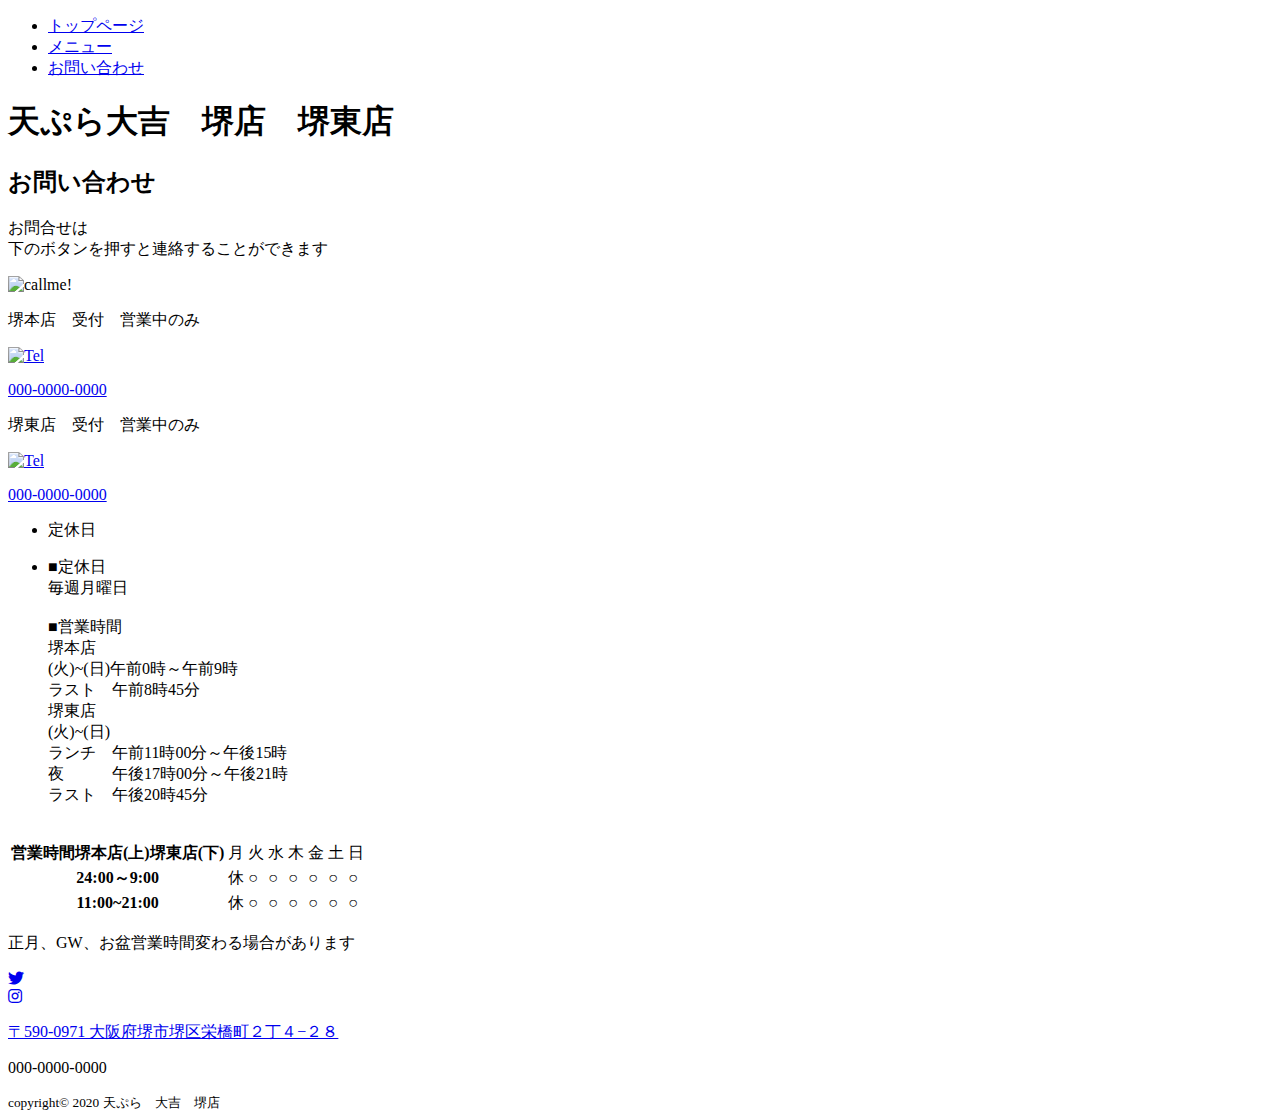
==== contact.html @ 42457a8d "Add files via upload" ====
<!DOCTYPE html>
<html lang="ja">
<head>
    <meta charset="UTF-8">
    <meta http-equiv="X-UA-Compatible" content="IE=edge">
    <meta name="viewport" content="width=device-width, initial-scale=1.0">
    <title>天ぷら大吉　第三弾</title>
    <meta name="description" content="sample text sample text sample text sample text sample text sample text sample text sample text sample text ">
    <link rel="stylesheet" href="./assets/css/sanitize.css">
    <link rel="stylesheet" href="./assets/css/contact.css">
    <link rel="preconnect" href="https://fonts.googleapis.com">
    <link rel="preconnect" href="https://fonts.gstatic.com" crossorigin>
    <link href="https://fonts.googleapis.com/css2?family=Noto+Sans+JP:wght@400;700&display=swap" rel="stylesheet">
    <link href="https://use.fontawesome.com/releases/v5.6.1/css/all.css" rel="stylesheet">
</head>
<body>
    <header class="header">
        <nav class="header-nav">
            <ul class="header-navlist">
                <li class="header-navitem">
                    <a href="index.html">トップページ</a>
                </li>
                <li class="header-navitem">
                    <a href="menu.html">メニュー</a>
                </li>
                <li class="header-navitem">
                    <a href="#">お問い合わせ</a>
                </li>
            </ul>
        </nav>
    </header>
    <div class="page-Wrapper">
        <h1 class="page-title">天ぷら大吉　堺店　堺東店</h1>
        <div class="contain">
            <div class="contact">
                <div class="contact-top">
                    <div class="contact-description">
                        <h2>お問い合わせ</h2>
                        <p>
                        お問合せは<br>
                        下のボタンを押すと連絡することができます
                        </p>
                    </div>
                    <img src="./assets/img/contact/384_335.png" alt="callme!" width="166.8px" height="144.5px">
                </div>
                <div class="contact-number">
                    <div class="shop-name">
                        <p>堺本店　受付　営業中のみ</p>
                    </div>
                    <div class="phone-number">
                        <a href="#" class="tel-link">
                            <img src="./assets/img/contact/tel4.png" alt="Tel" class="tel-img">
                            <p>000-0000-0000</p>
                        </a>
                    </div>
                    <div class="shop-name">
                        <p>堺東店　受付　営業中のみ</p>
                    </div>
                    <div class="phone-number">
                        <a href="#"  class="tel-link">
                            <img src="./assets/img/contact/tel4.png" alt="Tel"  class="tel-img">
                            <p>000-0000-0000</p>
                        </a>
                    </div>
                </div>
            </div>
            <div class="open-info">
                <ul class="open-ul">
                    <li class="opentime-left">
                        <div class="calendar"></div>
                        <div class="closeday">
                            <p>定休日</p>
                        </div>
                    </li>
                    <li class="open-description">
                        <p>
                            ■定休日<br>
                            毎週月曜日<br>
                            <br>
                            ■営業時間<br>
                            堺本店<br>
                            (火)~(日)午前0時～午前9時<br>
                            ラスト　午前8時45分<br>
                            堺東店<br>
                            (火)~(日)<br>
                            ランチ　午前11時00分～午後15時<br>
                            夜　　　午後17時00分～午後21時<br>
                            ラスト　午後20時45分<br>
                            <br>
                        </p>
                    </li>
                </ul>
                <div class="opentime-bottom">
                    <table class="opentime-table">
                        <tr class="opentime-table-header">
                            <th>
                                営業時間堺本店(上)堺東店(下)
                            </th>
                            <td>
                                月
                            </td>
                            <td>
                                火
                            </td>
                            <td>
                                水
                            </td>
                            <td>
                                木
                            </td>
                            <td>
                                金
                            </td>
                            <td>
                                土
                            </td>
                            <td>
                                日
                            </td>
                        </tr>
                        <tr>
                            <th>
                                24:00～9:00
                            </th>
                            <td>
                                休
                            </td>
                            <td>
                                ○
                            </td>
                            <td>
                                ○
                            </td>
                            <td>
                                ○
                            </td>
                            <td>
                                ○
                            </td>
                            <td>
                                ○
                            </td>
                            <td>
                                ○
                            </td>
                        </tr>
                        <tr>
                            <th>
                                11:00~21:00
                            </th>
                            <td>
                                休
                            </td>
                            <td>
                                ○
                            </td>
                            <td>
                                ○
                            </td>
                            <td>
                                ○
                            </td>
                            <td>
                                ○
                            </td>
                            <td>
                                ○
                            </td>
                            <td>
                                ○
                            </td>
                        </tr>
                    </table>
                    <div class="optentime-caution">
                        <p>正月、GW、お盆営業時間変わる場合があります</p>
                    </div>
                </div>
            </div>
        </div>
    </div>
    <footer class="footer">
        <div class="sns">
            <div class="twitter">
                <a href="#" class="sns-button twitter-button">
                    <i class="fab fa-twitter"></i>
                </a>
            </div>
            <div class="instagram">
                <a href="#" class="sns-button instagram-button">
                    <i class="fab fa-instagram"></i>
                </a>
            </div>
        </div>
        <div class="footer-contact">
            <a href="https://goo.gl/maps/uL32WNqovgnY4xLL6" target="_blank">
                <p>〒590-0971 大阪府堺市堺区栄橋町２丁４−２８</p>
            </a>
            <div class="footer-tel">
                <p>
                000-0000-0000
                </p>
            </div>
            <small class="copylight">
                copyright© 2020 天ぷら　大吉　堺店
            </small>
        </div>
    </footer>
    <script src="./assets/js/contact.js"></script>
</body>
</html>
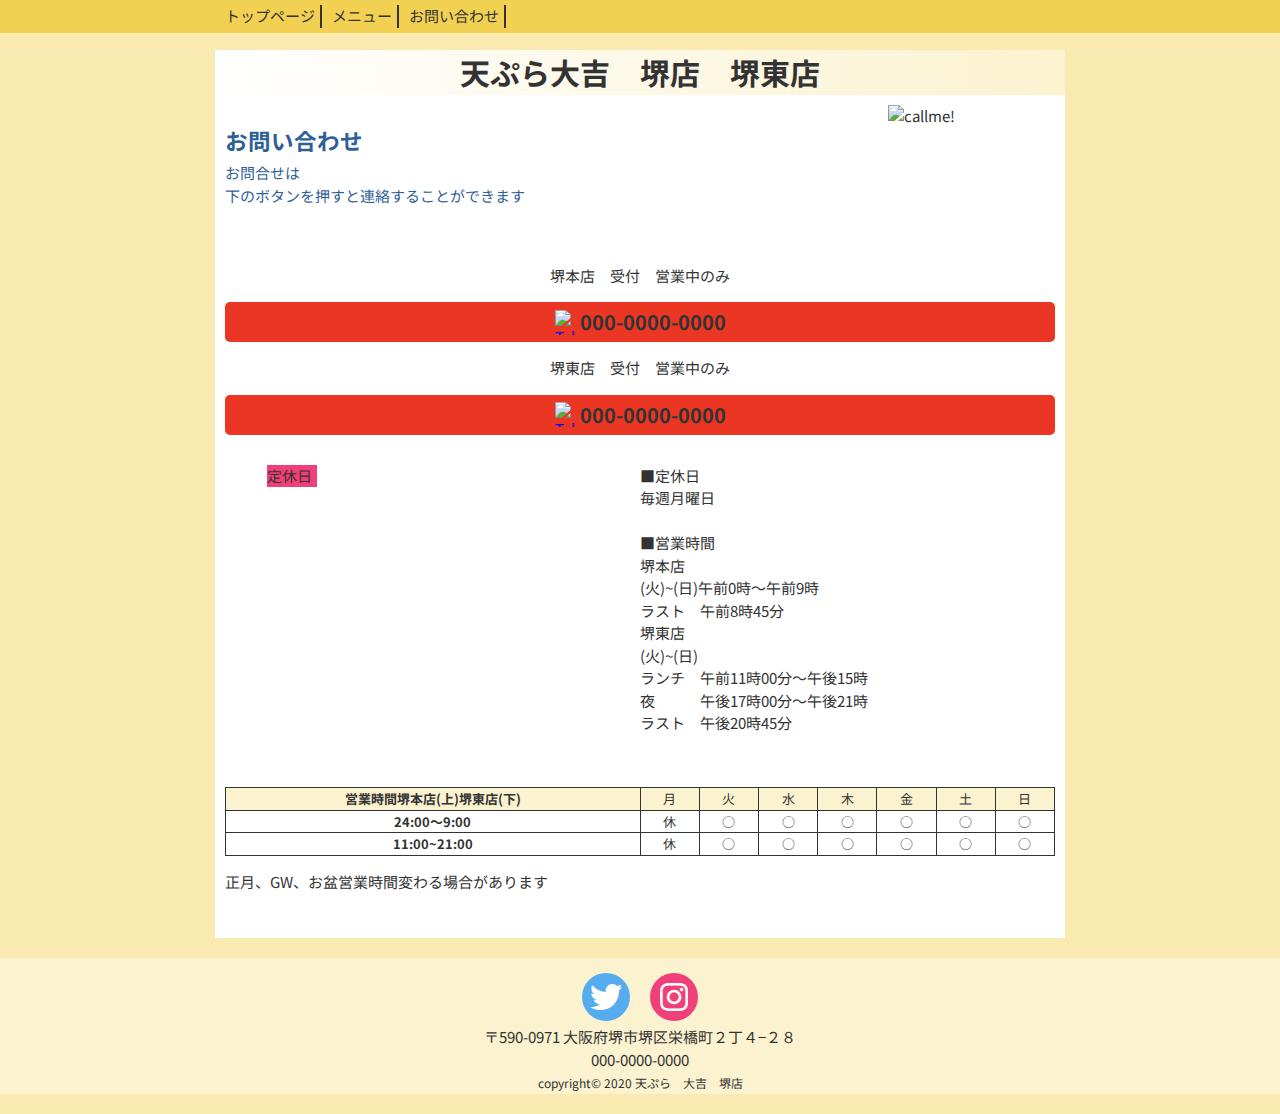
==== commit 19187d01: "Update contact.html" ====
--- a/contact.html
+++ b/contact.html
@@ -6,8 +6,8 @@
     <meta name="viewport" content="width=device-width, initial-scale=1.0">
     <title>天ぷら大吉　第三弾</title>
     <meta name="description" content="sample text sample text sample text sample text sample text sample text sample text sample text sample text ">
-    <link rel="stylesheet" href="./assets/css/sanitize.css">
-    <link rel="stylesheet" href="./assets/css/contact.css">
+    <link rel="stylesheet" href=" https://nagaichizo.github.io/daikichi/css/sanitize.css">
+    <link rel="stylesheet" href=" https://nagaichizo.github.io/daikichi/css/contact.css">
     <link rel="preconnect" href="https://fonts.googleapis.com">
     <link rel="preconnect" href="https://fonts.gstatic.com" crossorigin>
     <link href="https://fonts.googleapis.com/css2?family=Noto+Sans+JP:wght@400;700&display=swap" rel="stylesheet">
@@ -18,13 +18,13 @@
         <nav class="header-nav">
             <ul class="header-navlist">
                 <li class="header-navitem">
-                    <a href="index.html">トップページ</a>
+                    <a href=" https://nagaichizo.github.io/daikichi/index.html">トップページ</a>
                 </li>
                 <li class="header-navitem">
-                    <a href="menu.html">メニュー</a>
+                    <a href=" https://nagaichizo.github.io/daikichi/menu.html">メニュー</a>
                 </li>
                 <li class="header-navitem">
-                    <a href="#">お問い合わせ</a>
+                    <a href=" https://nagaichizo.github.io/daikichi/cantact.html">お問い合わせ</a>
                 </li>
             </ul>
         </nav>
@@ -41,7 +41,7 @@
                         下のボタンを押すと連絡することができます
                         </p>
                     </div>
-                    <img src="./assets/img/contact/384_335.png" alt="callme!" width="166.8px" height="144.5px">
+                    <img src=" https://nagaichizo.github.io/daikichi/img/384_335.png" alt="callme!" width="166.8px" height="144.5px">
                 </div>
                 <div class="contact-number">
                     <div class="shop-name">
@@ -207,4 +207,4 @@
     </footer>
     <script src="./assets/js/contact.js"></script>
 </body>
-</html>+</html>
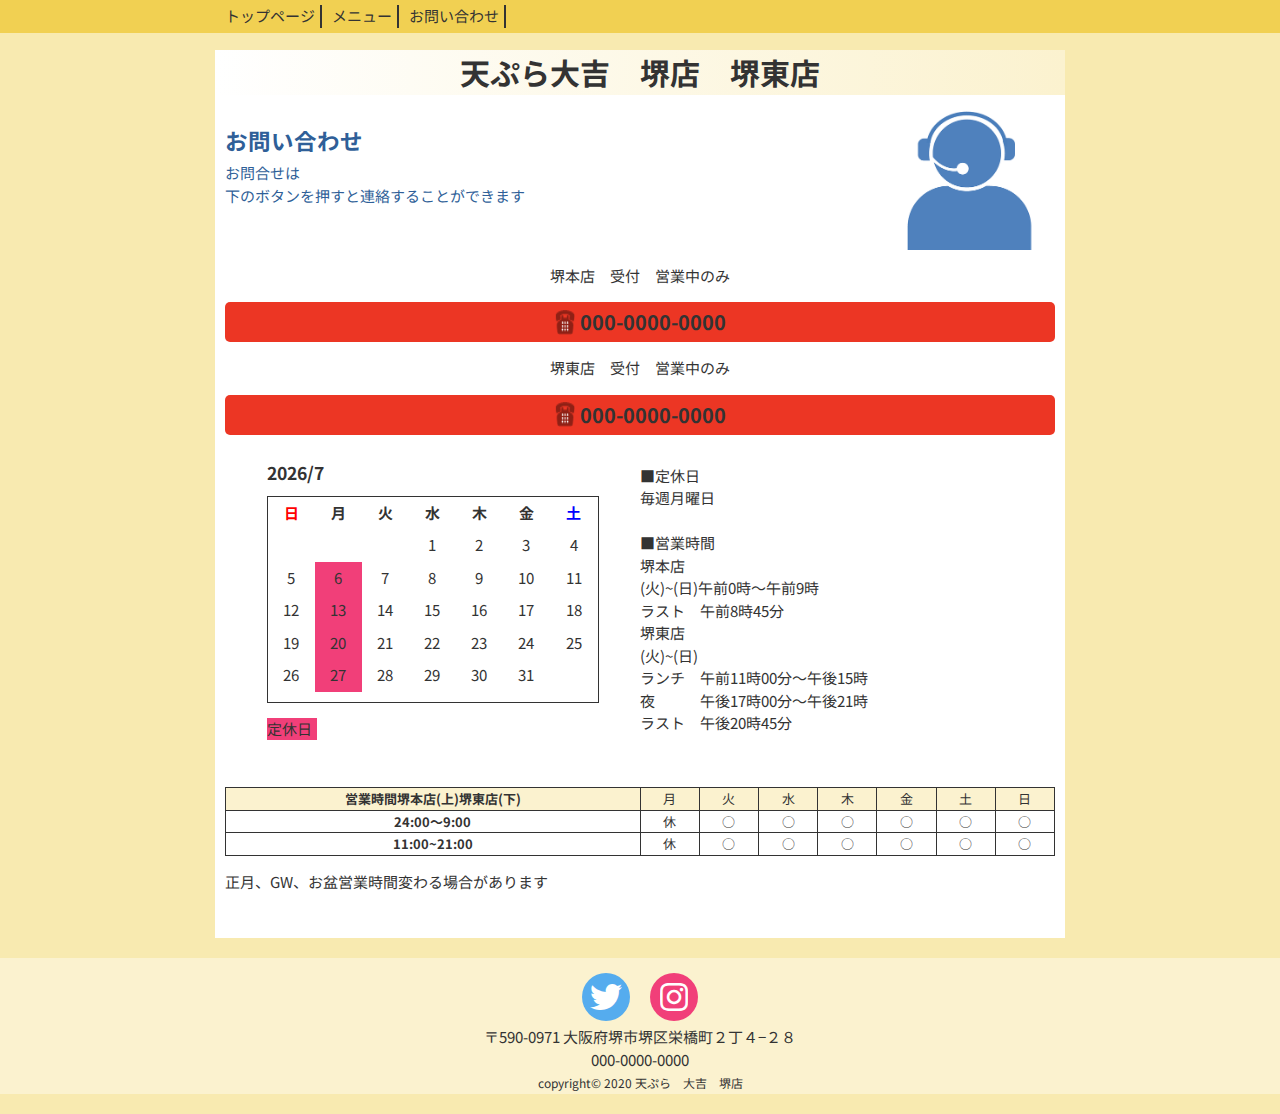
==== commit e549c497: "Update contact.html" ====
--- a/contact.html
+++ b/contact.html
@@ -41,7 +41,7 @@
                         下のボタンを押すと連絡することができます
                         </p>
                     </div>
-                    <img src=" https://nagaichizo.github.io/daikichi/img/384_335.png" alt="callme!" width="166.8px" height="144.5px">
+                    <img src=" https://nagaichizo.github.io/daikichi/contact/384_335.png" alt="callme!" width="166.8px" height="144.5px">
                 </div>
                 <div class="contact-number">
                     <div class="shop-name">
@@ -49,7 +49,7 @@
                     </div>
                     <div class="phone-number">
                         <a href="#" class="tel-link">
-                            <img src="./assets/img/contact/tel4.png" alt="Tel" class="tel-img">
+                            <img src=" https://nagaichizo.github.io/daikichi/contact/tel4.png" alt="Tel" class="tel-img">
                             <p>000-0000-0000</p>
                         </a>
                     </div>
@@ -58,7 +58,7 @@
                     </div>
                     <div class="phone-number">
                         <a href="#"  class="tel-link">
-                            <img src="./assets/img/contact/tel4.png" alt="Tel"  class="tel-img">
+                            <img src=" https://nagaichizo.github.io/daikichi/contact/tel4.png" alt="Tel"  class="tel-img">
                             <p>000-0000-0000</p>
                         </a>
                     </div>
@@ -205,6 +205,6 @@
             </small>
         </div>
     </footer>
-    <script src="./assets/js/contact.js"></script>
+    <script src=" https://nagaichizo.github.io/daikichi/js/contact.js"></script>
 </body>
 </html>
